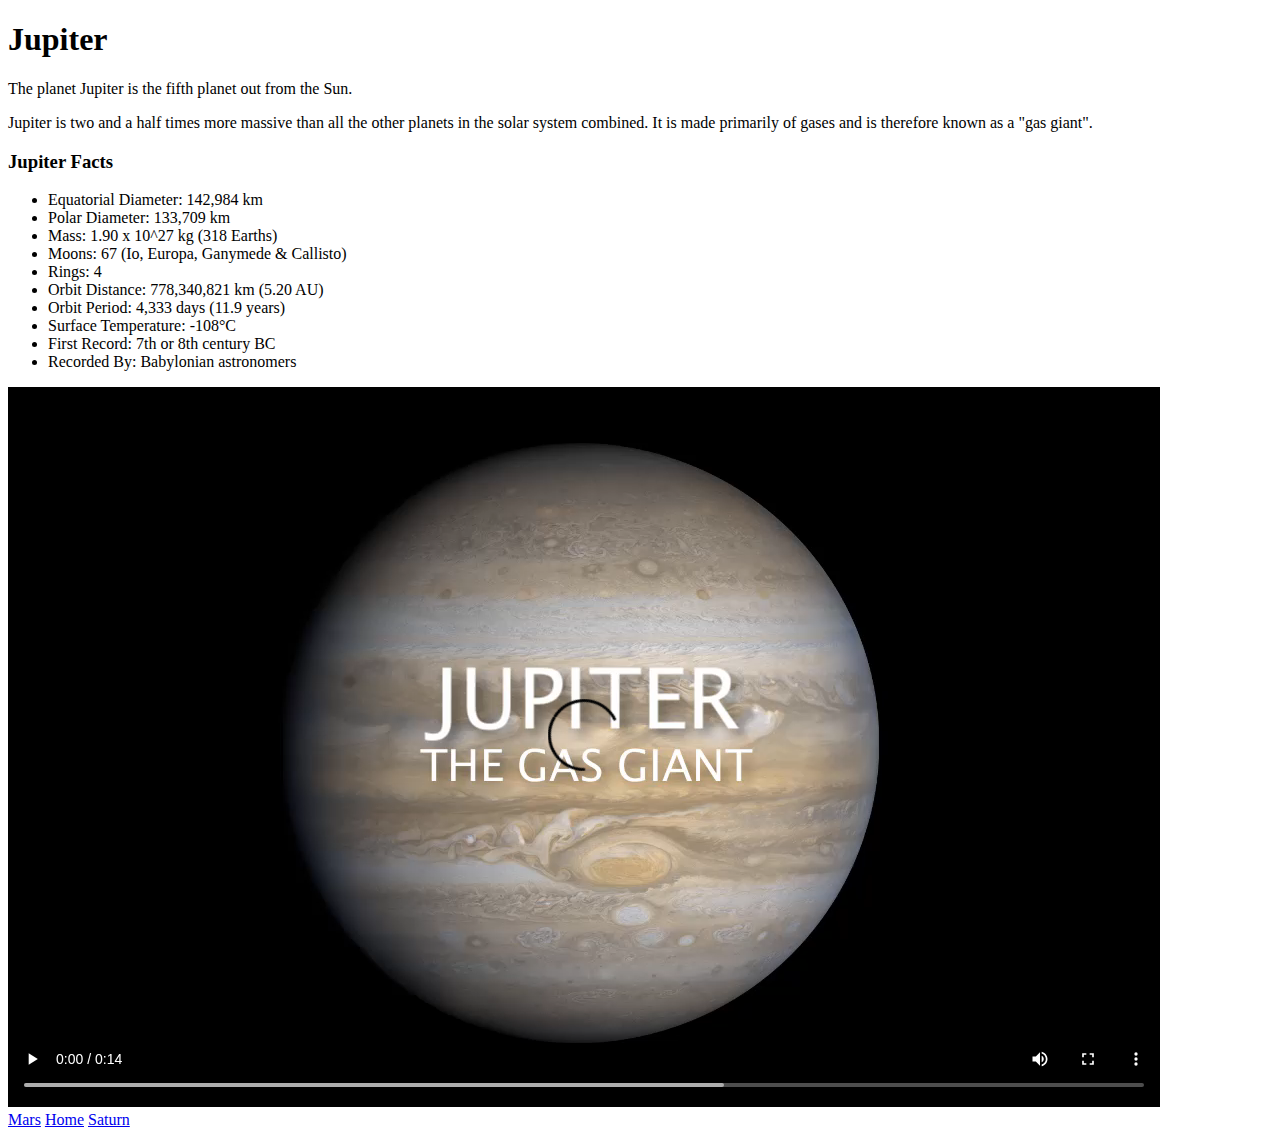
==== jupiter.html @ 92327fa1 "html" ====
<!DOCTYPE html>
<html>
<head>
<title>Solar System</title>
<link rel="stylesheet" href="sytle-pages.css"/>
</head>
<body>
    <div id="main">
        <div id="content">
            <h1>Jupiter</h1>
                <p class="intro">
                    The planet Jupiter is the fifth planet out from the Sun.
                </p>             

                <p>
                    Jupiter is two and a half times more massive than all the other planets in the solar system combined. It is made primarily of gases and is therefore known as a "gas giant".
                </p>

                <h3>Jupiter Facts</h3>
                <ul>
                    <li>Equatorial Diameter:	142,984 km</li>
                    <li>Polar Diameter:	133,709 km</li>
                    <li>Mass:	1.90 x 10^27 kg (318 Earths)</li>
                    <li>Moons:	67 (Io, Europa, Ganymede & Callisto)</li>
                    <li>Rings:	4</li>
                    <li>Orbit Distance:	778,340,821 km (5.20 AU)</li>
                    <li>Orbit Period:	4,333 days (11.9 years)</li>
                    <li>Surface Temperature:	-108&deg;C</li>
                    <li>First Record:	7th or 8th century BC</li>
                    <li>Recorded By:	Babylonian astronomers</li>
                </ul>
                <video id="video" controls>
                    <source src="videos/jupiter-video.mp4" type="video/mp4">
                </video>

                
        <div id="tabs-bottom">
            <a href="mars.html">Mars</a>
            <a href="index.html">Home</a>
            <a href="saturn.html">Saturn</a>
        </div>


    </div>

</body>
</html>
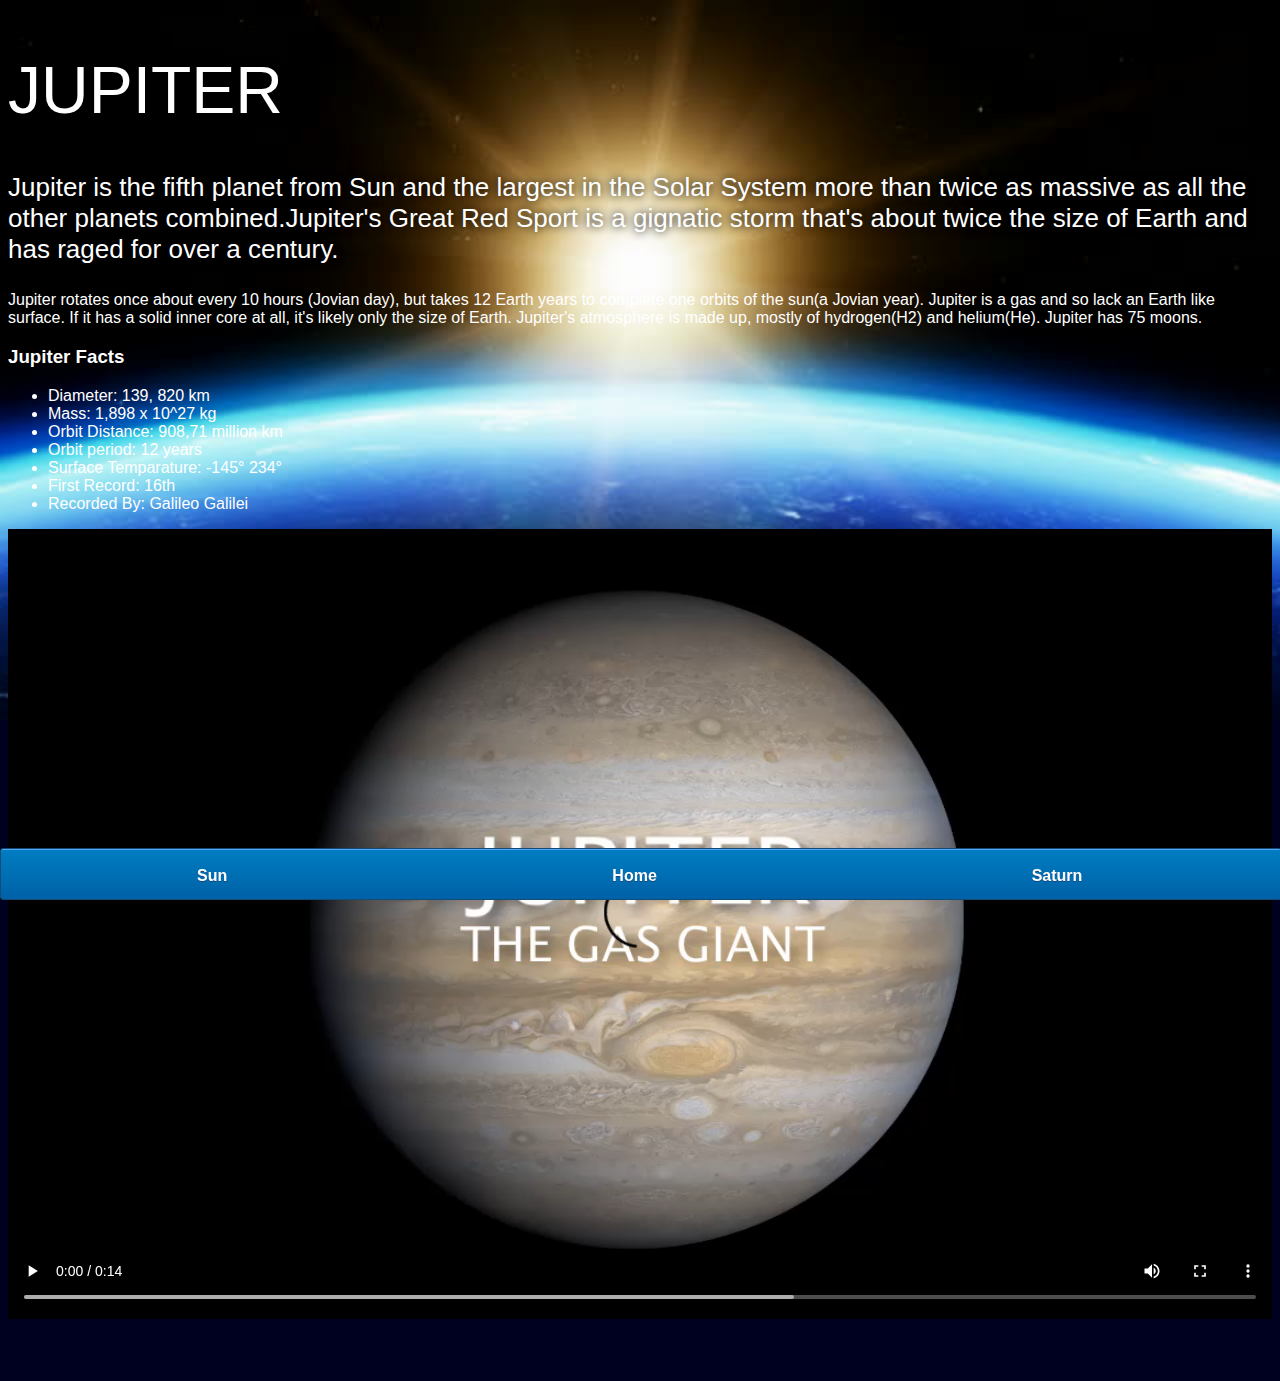
==== commit dc5de944: "html" ====
--- a/jupiter.html
+++ b/jupiter.html
@@ -1,47 +1,41 @@
 <!DOCTYPE html>
 <html>
-<head>
-<title>Solar System</title>
-<link rel="stylesheet" href="sytle-pages.css"/>
-</head>
-<body>
-    <div id="main">
-        <div id="content">
-            <h1>Jupiter</h1>
-                <p class="intro">
-                    The planet Jupiter is the fifth planet out from the Sun.
-                </p>             
-
+    <head>
+        <link rel="stylesheet" href="style-pages.css" />
+    </head>
+    <body>
+        <div id="main">
+            <div id="content">
+                <h1>JUPITER</h1>
+                <P class="intro">
+                Jupiter is the fifth planet from Sun and the largest in the Solar System more than twice as massive as all the other planets combined.Jupiter's Great Red Sport is a gignatic storm that's about twice the size of Earth and has raged for over a century.
+                </P>
+                
                 <p>
-                    Jupiter is two and a half times more massive than all the other planets in the solar system combined. It is made primarily of gases and is therefore known as a "gas giant".
+                Jupiter rotates once about every 10 hours (Jovian day), but takes 12 Earth years to complete one orbits of the sun(a Jovian year). Jupiter is a gas and so lack an Earth like surface. If it has a solid inner core at all, it's likely only the size of Earth. Jupiter's atmosphere is made up, mostly of hydrogen(H2) and helium(He). Jupiter has 75 moons.
                 </p>
-
+                
                 <h3>Jupiter Facts</h3>
                 <ul>
-                    <li>Equatorial Diameter:	142,984 km</li>
-                    <li>Polar Diameter:	133,709 km</li>
-                    <li>Mass:	1.90 x 10^27 kg (318 Earths)</li>
-                    <li>Moons:	67 (Io, Europa, Ganymede & Callisto)</li>
-                    <li>Rings:	4</li>
-                    <li>Orbit Distance:	778,340,821 km (5.20 AU)</li>
-                    <li>Orbit Period:	4,333 days (11.9 years)</li>
-                    <li>Surface Temperature:	-108&deg;C</li>
-                    <li>First Record:	7th or 8th century BC</li>
-                    <li>Recorded By:	Babylonian astronomers</li>
+                    <li>Diameter: 139, 820 km</li>
+                    <li>Mass: 1,898 x 10^27 kg</li>
+                    <li>Orbit Distance: 908,71 million km</li>
+                    <li>Orbit period: 12 years</li>
+                    <li>Surface Temparature: -145&deg; 234&deg;</li>
+                    <li>First Record: 16th</li>
+                    <li>Recorded By: Galileo Galilei</li>     
                 </ul>
+                
                 <video id="video" controls>
                     <source src="videos/jupiter-video.mp4" type="video/mp4">
                 </video>
-
-                
-        <div id="tabs-bottom">
-            <a href="mars.html">Mars</a>
-            <a href="index.html">Home</a>
-            <a href="saturn.html">Saturn</a>
+            </div>
+            <div id="tabs-bottom">
+                <a href="sun.html">Sun</a>
+                <a href="index.html">Home</a>
+                <a href="saturn.html">Saturn</a>
+            </div>
         </div>
 
-
-    </div>
-
-</body>
+    </body>
 </html>--- a/style-pages.css
+++ b/style-pages.css
@@ -0,0 +1,63 @@
+body{
+    margin: 0;
+    padding: 0;
+    width: 100%;
+    background-color: #000020;
+    font-family: sans-serif;
+    background-image: url(images/earth-sunrise.jpg);
+    background-repeat: no-repeat;
+    background-size: 100%;
+    color: #ffffff;
+}
+
+h1{
+    font-weight: 100;
+    font-size: 66px;
+    text-shadow: 0 0 10px #000000;
+    text-transform: uppercase;
+}
+
+p.intro{
+    font-size: 26px;
+    font-weight: 200;
+    text-shadow: 0 0 10px #000000;
+}
+
+#content{
+    margin-bottom: 50px;
+    padding: 8px;
+}
+
+#video{
+    width: 100%;
+}
+
+/*============ BOTTOM TABS ============*/
+
+#tabs-bottom{
+    position: fixed;
+    bottom: 0;
+    left: 0;
+    z-index: 500;
+    display: inline-block;
+    width: 100%;
+    height: 50px;
+    
+    box-shadow: inset 0px 1px 0px 0px #54a3f7;
+    background: linear-gradient(#007dc1, #0061a7);
+    border-radius: 3px;
+    border: 1px solid #124d77;
+}
+
+#tabs-bottom a{
+    float: left;
+    display: block;
+    width: 33%;
+    height: 35px;
+    font-weight: 700;
+    color: white;
+    text-align: center;
+    text-decoration: none;
+    text-shadow: 0px 1px 0px #154682;
+    padding-top: 18px;
+}